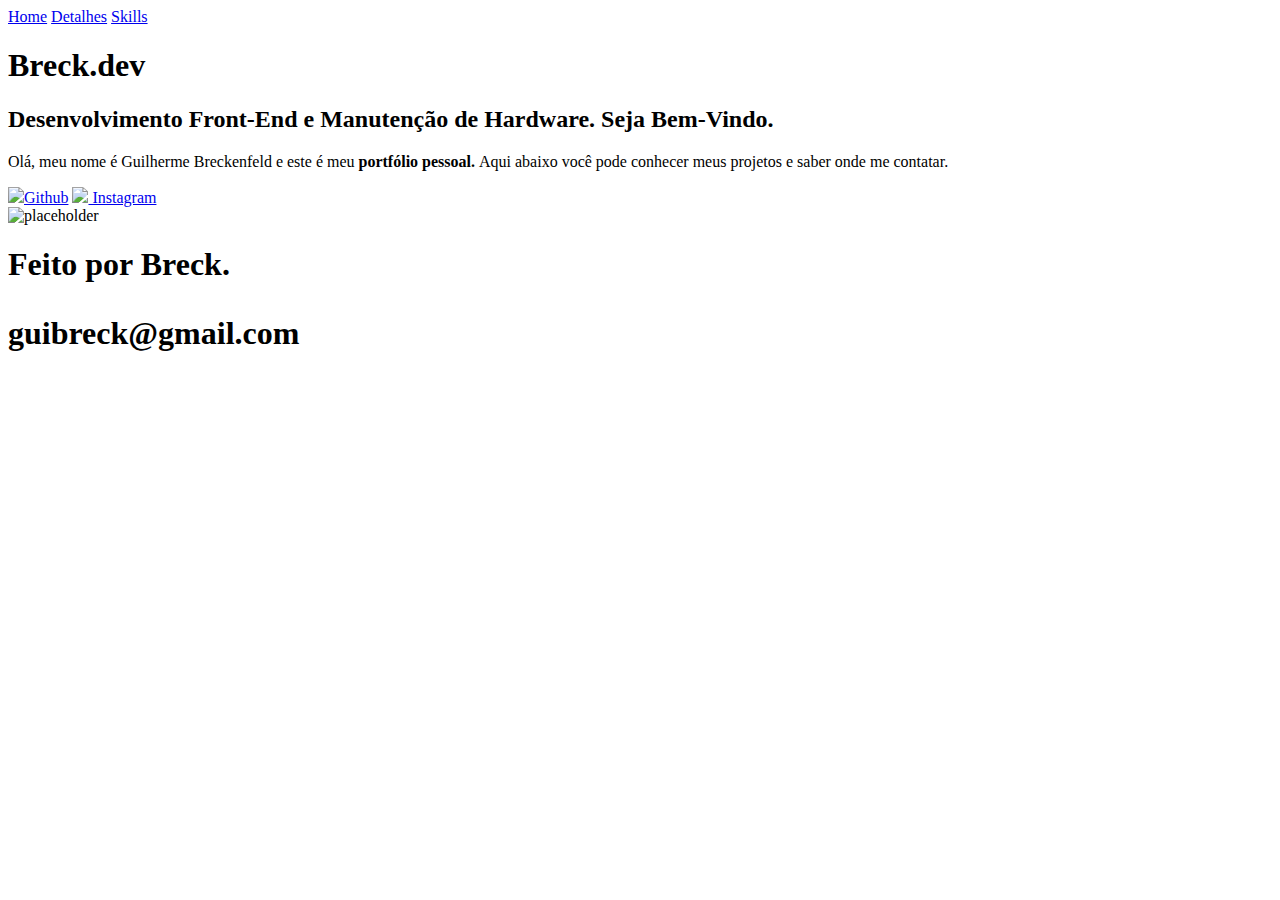
==== index.html @ 59184ded "Add files via upload" ====
<!DOCTYPE html>
    <html lang="en">


    <head>
        <meta charset="UTF-8">
        <meta name="viewport" content="width=device-width, initial-scale=1.0">
        <meta http-equiv="X-UA-Compatible" content="IE=edge">
        <link rel="stylesheet" href="styles/interface.css">
        <title>BreckDev</title>
    </head>

    <body>
        <header class="cabecalho">
                <nav class="cabecalho_conteudo">
                    <a class="cabecalho_link" href="index.html">Home</a>
                    <a class="cabecalho_link" href="details.html">Detalhes</a>
                    <a class="cabecalho_link" href="skills.html">Skills</a>
                </nav>
        </header>
        <main class="principal">
                    <section class="principal_conteudo">
                        <h1 class="titulo1">Breck.dev</h1>            
                        <h2>Desenvolvimento Front-End e Manutenção de Hardware.<strong class="header2"> Seja Bem-Vindo.</strong ></h2>
                        <div class="paragrafos1">
                            <p>Olá, meu nome é Guilherme Breckenfeld e este é meu <strong class="paragrafo1"> portfólio pessoal. </strong> 
                                Aqui abaixo você pode conhecer meus projetos e saber onde me contatar.</p>
                        </div>
                    <div class="attachments">
                        <a 
                        class="Links" target="_blank" rel="noopener" href="https://github.com/porcelainedolls"> 
                        
                        <img src="asset/icons8-github-24.png">Github</a>
                        
                        <a class="Links" target="_blank" rel="noopener" href="https://www.instagram.com/porcelain_eprincess/">
                            <img src="asset/icons8-instagram-24.png"> Instagram</a>
                    </div>
                    </section>
                <div class=imagem>
                    <img src="./asset/image.png" alt="placeholder">
                </div>
            </main>
        <footer class="rodape">
            <h1>Feito por Breck.</p>
        <p class="email">guibreck@gmail.com</p>
        </footer>
    

    </body>
    </html>
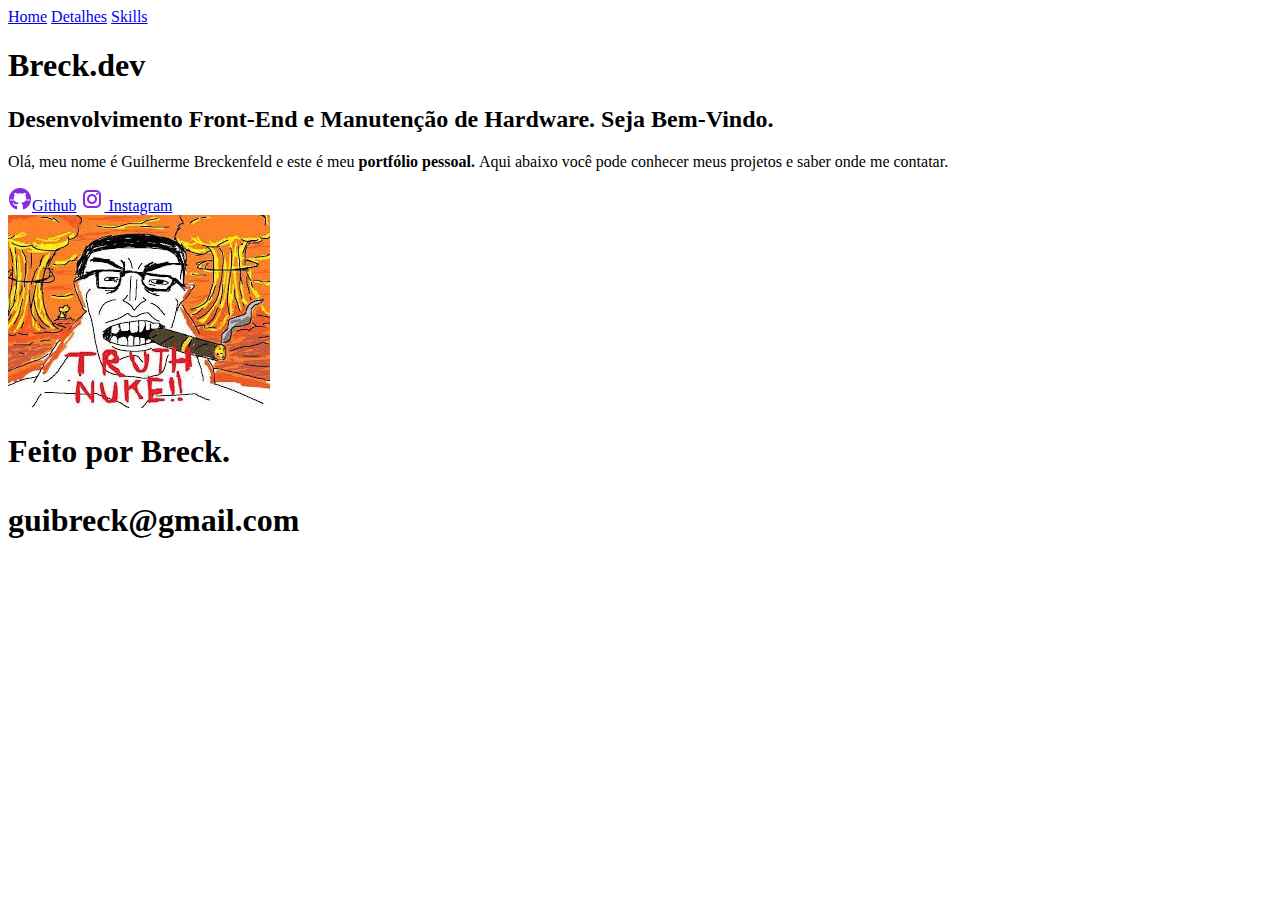
==== commit a5655623: "Add files via upload" ====
--- a/index.html
+++ b/index.html
@@ -6,7 +6,7 @@
         <meta charset="UTF-8">
         <meta name="viewport" content="width=device-width, initial-scale=1.0">
         <meta http-equiv="X-UA-Compatible" content="IE=edge">
-        <link rel="stylesheet" href="styles/interface.css">
+        <link rel="stylesheet" href="styles/styles.css">
         <title>BreckDev</title>
     </head>
 
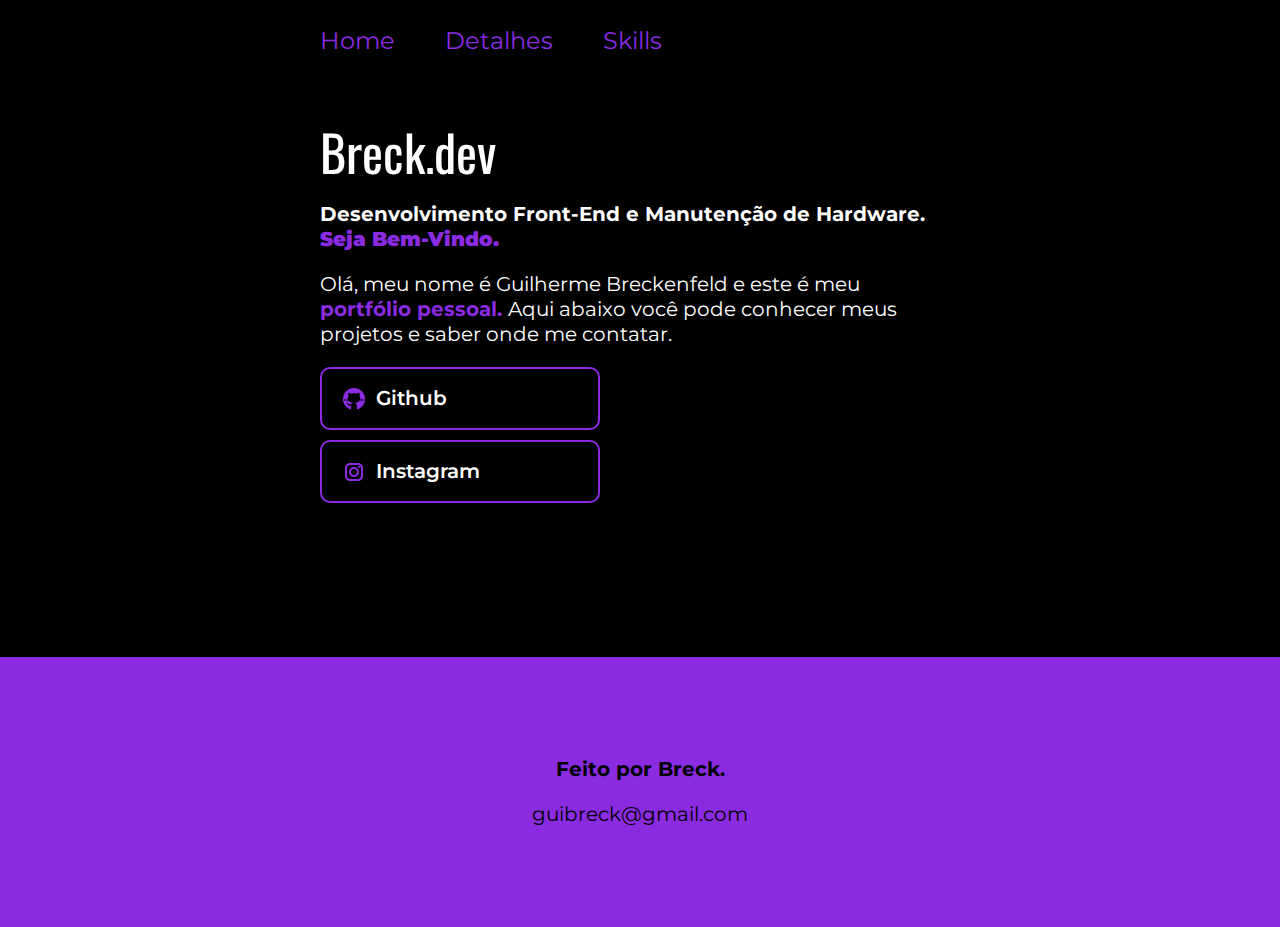
==== commit ab7a1aac: "asdasdasdsadsadasda" ====
--- a/index.html
+++ b/index.html
@@ -1,50 +1,43 @@
-    <!DOCTYPE html>
-    <html lang="en">
+<!DOCTYPE html>
+<html lang="pt-BR">
 
+<head>
+    <meta charset="UTF-8">
+    <meta name="viewport" content="width=device-width, initial-scale=1.0">
+    <meta http-equiv="X-UA-Compatible" content="IE=edge">
+    <link rel="stylesheet" href="styles/styles.css">
+    <title>BreckDev</title>
+</head>
 
-    <head>
-        <meta charset="UTF-8">
-        <meta name="viewport" content="width=device-width, initial-scale=1.0">
-        <meta http-equiv="X-UA-Compatible" content="IE=edge">
-        <link rel="stylesheet" href="styles/styles.css">
-        <title>BreckDev</title>
-    </head>
-
-    <body>
-        <header class="cabecalho">
-                <nav class="cabecalho_conteudo">
-                    <a class="cabecalho_link" href="index.html">Home</a>
-                    <a class="cabecalho_link" href="details.html">Detalhes</a>
-                    <a class="cabecalho_link" href="skills.html">Skills</a>
-                </nav>
-        </header>
-        <main class="principal">
-                    <section class="principal_conteudo">
-                        <h1 class="titulo1">Breck.dev</h1>            
-                        <h2>Desenvolvimento Front-End e Manutenção de Hardware.<strong class="header2"> Seja Bem-Vindo.</strong ></h2>
-                        <div class="paragrafos1">
-                            <p>Olá, meu nome é Guilherme Breckenfeld e este é meu <strong class="paragrafo1"> portfólio pessoal. </strong> 
-                                Aqui abaixo você pode conhecer meus projetos e saber onde me contatar.</p>
-                        </div>
-                    <div class="attachments">
-                        <a 
-                        class="Links" target="_blank" rel="noopener" href="https://github.com/porcelainedolls"> 
-                        
-                        <img src="asset/icons8-github-24.png">Github</a>
-                        
-                        <a class="Links" target="_blank" rel="noopener" href="https://www.instagram.com/porcelain_eprincess/">
-                            <img src="asset/icons8-instagram-24.png"> Instagram</a>
-                    </div>
-                    </section>
-                <div class=imagem>
-                    <img src="./asset/image.png" alt="placeholder">
-                </div>
-            </main>
-        <footer class="rodape">
-            <h1>Feito por Breck.</p>
+<body>
+    <header class="cabecalho">
+        <nav class="cabecalho_conteudo">
+            <a class="cabecalho_link" href="index.html">Home</a>
+            <a class="cabecalho_link" href="details.html">Detalhes</a>
+            <a class="cabecalho_link" href="skills.html">Skills</a>
+        </nav>
+    </header>
+    <main class="principal">
+        <section class="principal_conteudo">
+            <h1 class="titulo1">Breck.dev</h1>            
+            <h2>Desenvolvimento Front-End e Manutenção de Hardware.<strong class="header2"> Seja Bem-Vindo.</strong></h2>
+            <div class="paragrafos1">
+                <p>Olá, meu nome é Guilherme Breckenfeld e este é meu <strong class="paragrafo1"> portfólio pessoal. </strong> 
+                    Aqui abaixo você pode conhecer meus projetos e saber onde me contatar.</p>
+            </div>
+            <div class="attachments">
+                <a class="Links" target="_blank" rel="noopener noreferrer" href="https://github.com/porcelainedolls"> 
+                    <img src="asset/icons8-github-24.png" alt="GitHub"> Github
+                </a>
+                <a class="Links" target="_blank" rel="noopener noreferrer" href="https://www.instagram.com/porcelain_eprincess/">
+                    <img src="asset/icons8-instagram-24.png" alt="Instagram"> Instagram
+                </a>
+            </div>
+        </section>
+    </main>
+    <footer class="rodape">
+        <h1>Feito por Breck.</h1>
         <p class="email">guibreck@gmail.com</p>
-        </footer>
-    
-
-    </body>
-    </html>+    </footer>
+</body>
+</html>--- a/styles/styles.css
+++ b/styles/styles.css
@@ -0,0 +1,139 @@
+@import url('https://fonts.googleapis.com/css2?family=Montserrat:ital,wght@0,100..900;1,100..900&family=Oswald:wght@200..700&display=swap');
+
+* {
+    margin: 0;
+    padding: 0;
+    box-sizing: border-box;
+}
+
+body {
+    background-color: black;
+    color: white;
+    font-family: "Montserrat", sans-serif;
+    line-height: 1.25;
+}
+
+.cabecalho {
+    padding: 2% 0 0 25%;
+}
+
+.cabecalho_conteudo {
+    display: flex;
+    gap: 50px;
+}
+
+.cabecalho_link {
+    color: blueviolet;
+    font-size: 1.5rem;
+    text-decoration: none;
+    transition: color 0.3s ease;
+}
+
+.cabecalho_link:hover {
+    color: rgb(88, 21, 150);
+}
+
+.principal {
+    margin: 5% 25%;
+    display: flex;
+    align-items: center;
+    padding-bottom: 7%;
+}
+
+.principal_container {
+    display: flex;
+    gap: 50px;
+    align-items: center;
+}
+
+.principal_conteudo {
+    max-width: 615px;
+    display: flex;
+    flex-direction: column;
+    gap: 20px;
+}
+
+.titulo1 {
+    font-family: "Oswald", sans-serif;
+    font-size: 3.125rem;
+    font-weight: 400;
+}
+
+h1, h2, h3, p {
+    font-size: 1.25rem;
+}
+
+.header2 {
+    color: blueviolet;
+}
+
+.paragrafo1 {
+    color: rgb(138, 43, 226);
+}
+
+.paragrafo_details {
+    color: rgb(138, 43, 226);
+    font-size: 1.20rem;
+}
+
+.attachments {
+    display: flex;
+    flex-direction: column;
+    gap: 10px;
+}
+
+.Links {
+    display: flex;
+    align-items: center;
+    gap: 10px;
+    width: 280px;
+    color: white;
+    font-size: 1.25rem;
+    font-weight: 600;
+    text-decoration: none;
+    border: 2px solid blueviolet;
+    border-radius: 10px;
+    padding: 17px 20px;
+    transition: 0.3s ease, color 0.3s ease;
+}
+
+.Links:hover {
+    background-color: blueviolet;
+    color: black;
+}
+
+.Links:active {
+    background-color: #272727;
+    color: white;
+}
+
+.rodape {
+    display: flex;
+    flex-direction: column;
+    justify-content: center;
+    align-items: center;
+    height: 30vh;
+    background-color: blueviolet;
+    color: black;
+    padding: 2.5rem;
+    text-align: center;
+}
+
+.email {
+    margin-top: 20px;
+    font-size: 1.25rem;
+}
+
+@media (max-width: 1150px) {
+    .cabecalho {
+        padding: 10%;
+    }
+
+    .cabecalho_conteudo {
+        justify-content: center;
+    }
+    
+    .principal {
+        flex-direction: column-reverse;
+    }
+}